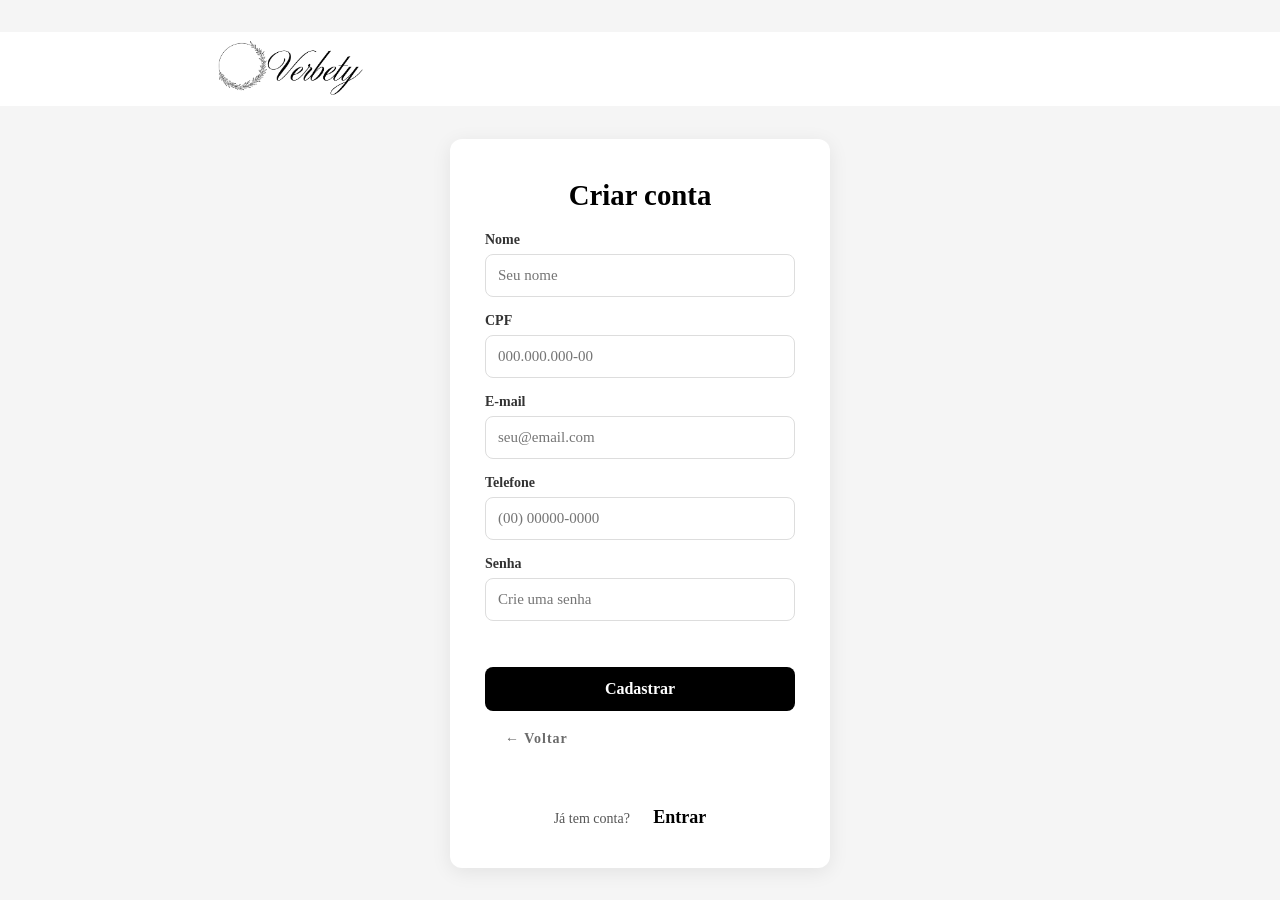
==== Front end/html/Cadastro.html @ 684f31fd "Estrutura inicial do sistema de e-commerce da Verbety - Backend em Spring Boot (Java, Maven, JPA, Sp" ====
<!doctype html>
<html lang="pt-br">
  <head>
    <meta charset="UTF-8" />
    <meta name="viewport" content="width=device-width, initial-scale=1.0" />
    <title>Cadastro | Verbety</title>
    <link rel="stylesheet" href="../css/style.css" />
    <link rel="stylesheet" href="../css/login.css" />
    <link rel="stylesheet" href="../css/nav.css" />
  </head>
  <body>
    <header class="header">
      <div class="logo2">
        <img class="logo" src="../images/LogoFinal.png" alt="Logo Verbety" />
      </div>
    </header>
    <hr />
    <hr />
    <hr />

    <main class="login-container">
      <h2 class="login-title">Criar conta</h2>

      <form id="cadastroForm">
        <label for="nome">Nome</label>
        <input type="text" id="nome" placeholder="Seu nome" required />

        <label for="cpf">CPF</label>
        <input type="text" id="cpf" placeholder="000.000.000-00" required />

        <label for="email">E-mail</label>
        <input type="email" id="email" placeholder="seu@email.com" required />

        <label for="telefone">Telefone</label>
        <input
          type="text"
          id="telefone"
          placeholder="(00) 00000-0000"
          required
        />

        <label for="senha">Senha</label>
        <input
          type="password"
          id="senha"
          placeholder="Crie uma senha"
          required
        />

        <p id="mensagem" class="mensagem"></p>

        <button type="submit" class="btn-login">Cadastrar</button>
      </form>

      <a href="Home.html" class="btn-voltar">&larr; Voltar</a>
      <p class="cadastro-link">Já tem conta? <a href="Login.html">Entrar</a></p>
    </main>

    <script src="../js/cadastro.js"></script>
  </body>
</html>
---- Front end/css/style.css ----
.header {
  flex-direction: row;
  justify-content: center;
  background-color: #ffffff;
  color: #000000;
  width: 100%;
  display: flex;
  padding: 5px 0;
}

hr {
  border: none;
  border-top: 1px solid #ddd;
  height: 0;
}

.logo {
  height: 60px;
  width: 165px;
  opacity: 100;
}

.logo img {
  align-self: flex-start;
}

.logo2 {
  padding-right: 700px;
}

header h2 {
  font-size: 30px;
}

.header2 {
  background-color: #ffffff;
  color: #000000;
  width: 100%;
  display: flex;
  align-items: center;
  justify-content: space-around;
  padding: 10px 10px;
}

nav ul li {
  list-style: none;
  display: inline-block;
}

a {
  text-decoration: none;
  color: #000000;
  font-size: 18px;
  padding: 20px;
  align-items: center;
  font-weight: bolder;
  position: relative;
  color: #000;
  text-decoration: none;
}

a:hover {
  color: #000;
}

a::before {
  content: "";
  position: absolute;
  display: contents;
  width: 100%;
  height: 2px;
  bottom: 10px;
  left: 0;
  background-color: #000;
  transform: scaleX(0);
  transition: transform 0.3s ease;
}

a:hover::before {
  transform: scaleX(1);
}

/*------------------------------------------------Carrossel-----------------------------------------------------*/

* {
  margin: 0;
  padding: 0;
  box-sizing: border-box;
  font-family: Georgia, "Times New Roman", serif;
}

body {
  min-height: 100vh;
  display: flex;
  flex-direction: column;
  align-items: center;
  justify-content: center;
  background-color: #f5f5f5;
  overflow: hidden;
}

.about-title {
  font-size: 7.5rem;
  font-weight: 900;
  text-transform: uppercase;
  letter-spacing: -0.02em;
  position: absolute;
  top: -30px;
  left: 50%;
  transform: translateX(-50%);
  pointer-events: none;
  white-space: nowrap;
  font-family: "Arial Black", "Arial Bold", Arial, sans-serif;
  background: linear-gradient(to bottom, #d3af37 30%, rgba(0, 0, 0, 0) 76%);
  -webkit-background-clip: text;
  background-clip: text;
  color: transparent;
}

.carousel-container {
  width: 100%;
  max-width: 1200px;
  height: 450px;
  position: relative;
  perspective: 1000px;
  margin-top: 80px;
}

.carousel-track {
  width: 100%;
  height: 100%;
  display: flex;
  justify-content: center;
  align-items: center;
  position: relative;
  transform-style: preserve-3d;
  transition: transform 0.8s cubic-bezier(0.25, 0.46, 0.45, 0.94);
}

.card {
  display: flex;
  flex-direction: column;
  position: absolute;
  width: 340px;
  height: 420px;
  background: white;
  border-radius: 0%;
  overflow: hidden;
  box-shadow: 0 20px 40px rgba(0, 0, 0, 0.15);
  transition: all 0.8s cubic-bezier(0.25, 0.46, 0.45, 0.94);
  cursor: pointer;
}

.card img {
  width: 100%;
  height: 72%;
  object-fit: cover;
  position: static;
  overflow: scroll;
  transition: all 0.8s cubic-bezier(0.25, 0.46, 0.45, 0.94);
}

.card-img img {
  width: 100%;
  height: 100%;
  object-fit: cover;
  transition: all 0.8s cubic-bezier(0.25, 0.46, 0.45, 0.94);
}

.card.center {
  z-index: 10;
  transform: scale(1.1) translateZ(0);
}

.card.center img {
  filter: none;
}

.card.left-2 {
  z-index: 1;
  transform: translateX(-400px) scale(0.8) translateZ(-300px);
  opacity: 0.7;
}

.card.left-2 img {
  filter: grayscale(100%);
}

.card.left-1 {
  z-index: 5;
  transform: translateX(-200px) scale(0.9) translateZ(-100px);
  opacity: 0.9;
}

.card.left-1 img {
  filter: grayscale(100%);
}

.card.right-1 {
  z-index: 5;
  transform: translateX(200px) scale(0.9) translateZ(-100px);
  opacity: 0.9;
}

.card.right-1 img {
  filter: grayscale(100%);
}

.card.right-2 {
  z-index: 1;
  transform: translateX(400px) scale(0.8) translateZ(-300px);
  opacity: 0.7;
}

.card.right-2 img {
  filter: grayscale(100%);
}

.card.hidden {
  opacity: 0;
  pointer-events: none;
}

.dots {
  display: flex;
  justify-content: center;
  gap: 10px;
  margin-top: 60px;
}

.dot {
  width: 12px;
  height: 12px;
  border-radius: 50%;
  background: rgba(8, 42, 123, 0.2);
  cursor: pointer;
  transition: all 0.3s ease;
}

.dot.active {
  background: rgb(8, 42, 123);
  transform: scale(1.2);
}

.nav-arrow {
  position: absolute;
  top: 50%;
  transform: translateY(-50%);
  background: rgba(0, 0, 0, 0.6);
  color: white;
  width: 40px;
  height: 40px;
  border-radius: 50%;
  display: flex;
  align-items: center;
  justify-content: center;
  cursor: pointer;
  z-index: 20;
  transition: all 0.3s ease;
  font-size: 1.5rem;
  border: none;
  outline: none;
  padding-bottom: 4px;
}

.nav-arrow.left {
  left: 20px;
  padding-right: 3px;
}

.nav-arrow.right {
  right: 20px;
  padding-left: 3px;
}

@media (max-width: 768px) {
  .about-title {
    font-size: 4.5rem;
  }

  .card {
    width: 200px;
    height: 280px;
  }

  .card.left-2 {
    transform: translateX(-250px) scale(0.8) translateZ(-300px);
  }

  .card.left-1 {
    transform: translateX(-120px) scale(0.9) translateZ(-100px);
  }

  .card.right-1 {
    transform: translateX(120px) scale(0.9) translateZ(-100px);
  }

  .card.right-2 {
    transform: translateX(250px) scale(0.8) translateZ(-300px);
  }

  .member-name {
    font-size: 2rem;
  }

  .member-role {
    font-size: 1.2rem;
  }

  .member-name::before,
  .member-name::after {
    width: 50px;
  }

  .member-name::before {
    left: -70px;
  }

  .member-name::after {
    right: -70px;
  }
}

/*------------------------------------------------Preço-----------------------------------------------------*/

.card-info {
  padding: 12px 14px;
  display: flex;
  flex-direction: column;
  justify-content: center;
  text-align: left;
  background-color: #ebebeb;
  height: 28%;
}

.product-title {
  font-size: 0.85rem;
  font-weight: 500;
  color: #222;
  margin-bottom: 4px;
  white-space: nowrap;
  overflow: hidden;
  text-overflow: ellipsis;
}

.product-price {
  font-size: 0.9rem;
  font-weight: 200;
  color: #000;
  margin-bottom: 2px;
}

.product-installments {
  font-size: 0.72rem;
  color: #666;
  font-weight: 400;
}

/*------------------Botaos de criar e entra na conta------------------*/

.header {
  position: relative;
}

.auth-buttons {
  position: absolute;
  right: 40px;
  top: 50%;
  transform: translateY(-50%);
  display: flex;
  gap: 10px;
}

.btn-auth {
  display: inline-block;
  padding: 8px 22px;
  font-size: 14px;
  font-weight: 600;
  text-decoration: none;
  cursor: pointer;
  transition: all 0.2s ease;
}

.btn-auth.btn-black,
.btn-auth.btn-outline {
	background: #fff;
	color: #000;
	border: 1px solid #000;
}

.btn-auth.btn-black:hover,
.btn-auth.btn-outline:hover {
	background: #000;
	color: #fff;
}
---- Front end/css/login.css ----
* {
  margin: 0;
  padding: 0;
  box-sizing: border-box;
  font-family: Georgia, "Times New Roman", serif;
}

body {
  min-height: 100vh;
  display: flex;
  flex-direction: column;
  align-items: center;
  justify-content: center;
  background-color: #f5f5f5;
}

.header {
  width: 100%;
  display: flex;
  justify-content: center;
  background-color: #ffffff;
  padding: 5px 0;
}

.logo {
  height: 60px;
  width: 165px;
}

.login-container {
  background: #ffffff;
  padding: 40px 35px;
  border-radius: 12px;
  box-shadow: 0 4px 20px rgba(0, 0, 0, 0.08);
  width: 100%;
  max-width: 380px;
  margin-top: 30px;
}

.login-title {
  text-align: center;
  font-size: 1.8rem;
  font-weight: 800;
  margin-bottom: 20px;
  color: #000;
}

.login-toggle {
  display: flex;
  background: #f0f0f0;
  border-radius: 8px;
  padding: 4px;
  margin-bottom: 25px;
}

.toggle-btn {
  flex: 1;
  padding: 10px 0;
  border: none;
  background: transparent;
  border-radius: 6px;
  font-size: 15px;
  font-weight: 600;
  cursor: pointer;
  color: #777;
  transition: all 0.2s;
}

.toggle-btn.active {
  background: #000;
  color: #fff;
}

form label {
  display: block;
  font-size: 14px;
  font-weight: 600;
  margin-bottom: 6px;
  color: #333;
}

form input {
  width: 100%;
  padding: 12px;
  margin-bottom: 16px;
  border: 1px solid #ddd;
  border-radius: 8px;
  font-size: 15px;
  transition: border-color 0.2s;
}

form input:focus {
  outline: none;
  border-color: #000;
}

.mensagem {
  text-align: center;
  font-size: 14px;
  margin-bottom: 12px;
  min-height: 18px;
}

.mensagem.erro {
  color: #d93025;
}

.mensagem.sucesso {
  color: #188038;
}

.btn-login {
  width: 100%;
  padding: 13px;
  border: none;
  border-radius: 8px;
  background: #000;
  color: #fff;
  font-size: 16px;
  font-weight: 700;
  cursor: pointer;
  transition: opacity 0.2s;
}

.btn-login:hover {
  opacity: 0.85;
}

.cadastro-link {
  text-align: center;
  margin-top: 20px;
  font-size: 14px;
  color: #555;
}

.cadastro-link a {
  color: #000;
  font-weight: 700;
}
---- Front end/css/nav.css ----
/*------------------Menu principal------------------*/

.menu-principal {
	display: flex;
	gap: 30px;
	align-items: center;
	margin: 0 25px;
}

.menu-principal a {
	color: #3d3d3d;
	text-decoration: none;
	font-family: Georgia, "Times New Roman", serif;
	font-size: 16px;
	letter-spacing: 1px;
	padding-bottom: 3px;
	border-bottom: 2px solid transparent;
	transition: border-color 0.2s;
}

.menu-principal a:hover {
	border-bottom-color: #3d3d3d;
}

.menu-principal a.ativo {
	border-bottom-color: #8a7968;
}

/*------------------Botao voltar------------------*/

.btn-voltar {
	display: inline-block;
	color: #6b6b6b;
	text-decoration: none;
	font-family: Georgia, "Times New Roman", serif;
	font-size: 14px;
	letter-spacing: 1px;
	margin-bottom: 20px;
	transition: color 0.2s;
}

.btn-voltar:hover {
	color: #000;
}
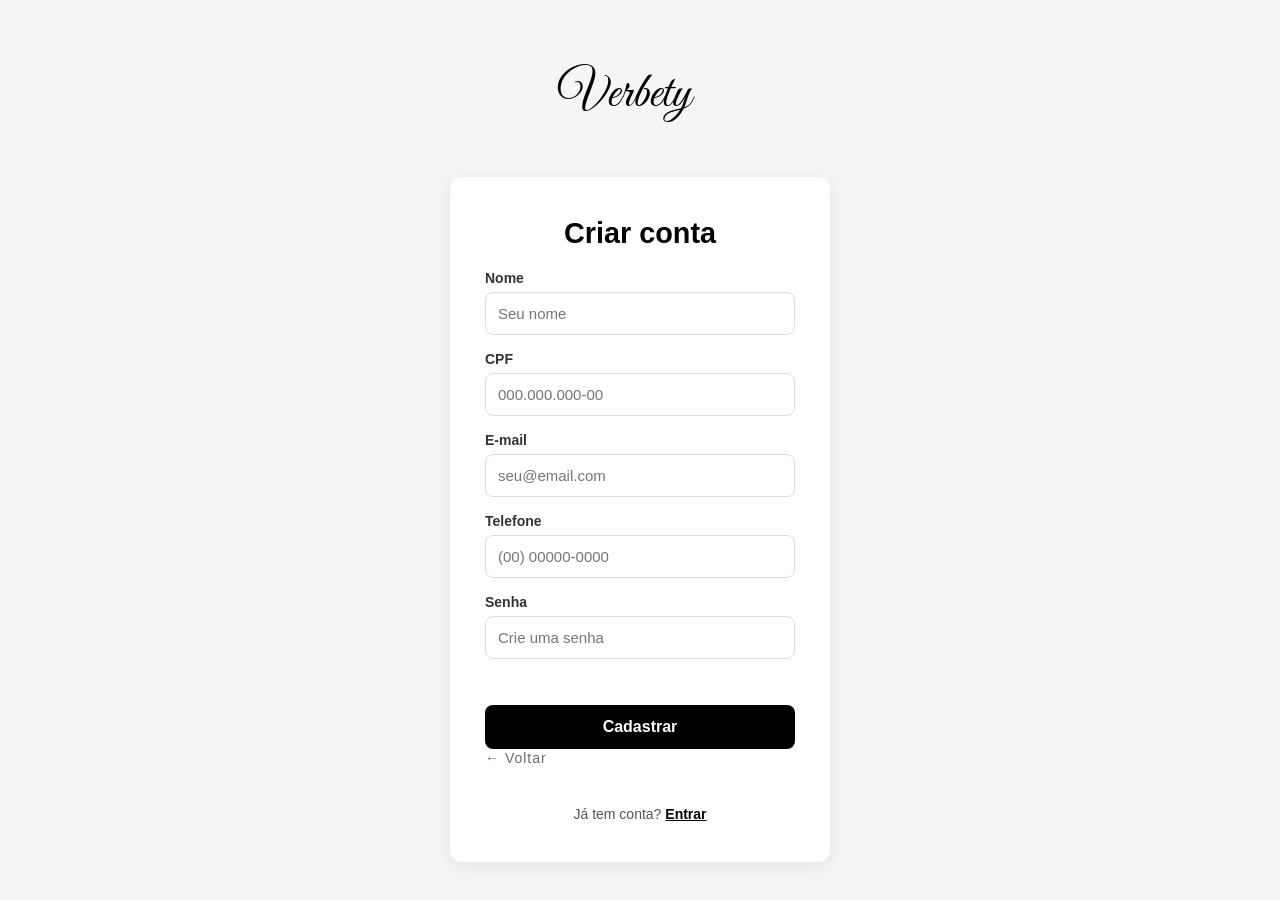
==== commit 632d9cad: "redesenha front-end, reorganiza backend em Sts e corrige encoding utf8 front-end: - logo em texto (G" ====
--- a/Front end/html/Cadastro.html
+++ b/Front end/html/Cadastro.html
@@ -7,16 +7,14 @@
     <link rel="stylesheet" href="../css/style.css" />
     <link rel="stylesheet" href="../css/login.css" />
     <link rel="stylesheet" href="../css/nav.css" />
+    <link rel="preconnect" href="https://fonts.googleapis.com" />
+    <link rel="preconnect" href="https://fonts.gstatic.com" crossorigin />
+    <link href="https://fonts.googleapis.com/css2?family=Great+Vibes&display=swap" rel="stylesheet" />
   </head>
   <body>
     <header class="header">
-      <div class="logo2">
-        <img class="logo" src="../images/LogoFinal.png" alt="Logo Verbety" />
-      </div>
+      <a href="Home.html" class="logo">Verbety</a>
     </header>
-    <hr />
-    <hr />
-    <hr />
 
     <main class="login-container">
       <h2 class="login-title">Criar conta</h2>
--- a/Front end/css/style.css
+++ b/Front end/css/style.css
@@ -1,12 +1,4 @@
-.header {
-  flex-direction: row;
-  justify-content: center;
-  background-color: #ffffff;
-  color: #000000;
-  width: 100%;
-  display: flex;
-  padding: 5px 0;
-}
+
 
 hr {
   border: none;
@@ -15,346 +7,208 @@
 }
 
 .logo {
-  height: 60px;
-  width: 165px;
-  opacity: 100;
-}
-
-.logo img {
-  align-self: flex-start;
-}
-
-.logo2 {
-  padding-right: 700px;
-}
+  font-family: "Great Vibes", cursive;
+  text-decoration: none;
+  font-size: 50px;
+  color: #000;
+}
+ 
+
 
 header h2 {
   font-size: 30px;
 }
 
-.header2 {
-  background-color: #ffffff;
-  color: #000000;
-  width: 100%;
-  display: flex;
+
+.header {
+  position: relative;
+  display: grid;
+  grid-template-columns: 1fr auto 1fr;
   align-items: center;
-  justify-content: space-around;
-  padding: 10px 10px;
-}
+  min-height: 60px;
+  padding: 8px 24px;
+  background: #fff;
+  box-sizing: border-box;
+  width: 100%;
+}
+
 
 nav ul li {
   list-style: none;
   display: inline-block;
 }
 
-a {
+.lv {
   text-decoration: none;
-  color: #000000;
-  font-size: 18px;
-  padding: 20px;
-  align-items: center;
-  font-weight: bolder;
-  position: relative;
-  color: #000;
+  color: #000;
+  font-size: 21px;
+  font-weight: 600;
+  letter-spacing: 0.5px;
+  padding: 0 18px;
+  transition: color 0.3s;
+}
+
+.lv:hover {
+  color: #ffc936;
+}
+
+.icones{
+  display: flex;
+  justify-content: flex-end;
+  gap: 24px;
+}
+
+
+.icones{
+  display: flex;
+  justify-content: flex-end;
+  gap: 28px;
+}
+
+.icones a {
+  color: #000;
+  font-size: 26px;
   text-decoration: none;
-}
-
-a:hover {
-  color: #000;
-}
-
-a::before {
-  content: "";
-  position: absolute;
-  display: contents;
-  width: 100%;
-  height: 2px;
-  bottom: 10px;
-  left: 0;
-  background-color: #000;
-  transform: scaleX(0);
-  transition: transform 0.3s ease;
-}
-
-a:hover::before {
-  transform: scaleX(1);
-}
-
-/*------------------------------------------------Carrossel-----------------------------------------------------*/
-
-* {
-  margin: 0;
-  padding: 0;
-  box-sizing: border-box;
-  font-family: Georgia, "Times New Roman", serif;
-}
-
-body {
-  min-height: 100vh;
-  display: flex;
-  flex-direction: column;
-  align-items: center;
-  justify-content: center;
-  background-color: #f5f5f5;
+  transition: 0.3s;
+}
+
+/*------------------------------------------------Promocao-------------------------------------------------------*/
+
+.imagem-promocao{
+  display: flex;
   overflow: hidden;
-}
-
-.about-title {
-  font-size: 7.5rem;
-  font-weight: 900;
-  text-transform: uppercase;
-  letter-spacing: -0.02em;
-  position: absolute;
-  top: -30px;
-  left: 50%;
-  transform: translateX(-50%);
-  pointer-events: none;
-  white-space: nowrap;
-  font-family: "Arial Black", "Arial Bold", Arial, sans-serif;
-  background: linear-gradient(to bottom, #d3af37 30%, rgba(0, 0, 0, 0) 76%);
-  -webkit-background-clip: text;
-  background-clip: text;
-  color: transparent;
-}
-
-.carousel-container {
-  width: 100%;
-  max-width: 1200px;
-  height: 450px;
-  position: relative;
-  perspective: 1000px;
-  margin-top: 80px;
-}
-
-.carousel-track {
-  width: 100%;
-  height: 100%;
-  display: flex;
-  justify-content: center;
-  align-items: center;
-  position: relative;
-  transform-style: preserve-3d;
-  transition: transform 0.8s cubic-bezier(0.25, 0.46, 0.45, 0.94);
-}
-
-.card {
-  display: flex;
-  flex-direction: column;
-  position: absolute;
-  width: 340px;
-  height: 420px;
-  background: white;
-  border-radius: 0%;
-  overflow: hidden;
-  box-shadow: 0 20px 40px rgba(0, 0, 0, 0.15);
-  transition: all 0.8s cubic-bezier(0.25, 0.46, 0.45, 0.94);
-  cursor: pointer;
-}
-
-.card img {
-  width: 100%;
-  height: 72%;
+  position: relative;
+  margin-top: 20px;
+  border-radius: 2px;
+
+}
+
+.imagem-promocao img{
+  width: 100%;
+  height: auto;
+  margin:auto;
   object-fit: cover;
-  position: static;
-  overflow: scroll;
-  transition: all 0.8s cubic-bezier(0.25, 0.46, 0.45, 0.94);
-}
-
-.card-img img {
-  width: 100%;
-  height: 100%;
-  object-fit: cover;
-  transition: all 0.8s cubic-bezier(0.25, 0.46, 0.45, 0.94);
-}
-
-.card.center {
-  z-index: 10;
-  transform: scale(1.1) translateZ(0);
-}
-
-.card.center img {
-  filter: none;
-}
-
-.card.left-2 {
-  z-index: 1;
-  transform: translateX(-400px) scale(0.8) translateZ(-300px);
-  opacity: 0.7;
-}
-
-.card.left-2 img {
-  filter: grayscale(100%);
-}
-
-.card.left-1 {
-  z-index: 5;
-  transform: translateX(-200px) scale(0.9) translateZ(-100px);
-  opacity: 0.9;
-}
-
-.card.left-1 img {
-  filter: grayscale(100%);
-}
-
-.card.right-1 {
-  z-index: 5;
-  transform: translateX(200px) scale(0.9) translateZ(-100px);
-  opacity: 0.9;
-}
-
-.card.right-1 img {
-  filter: grayscale(100%);
-}
-
-.card.right-2 {
-  z-index: 1;
-  transform: translateX(400px) scale(0.8) translateZ(-300px);
-  opacity: 0.7;
-}
-
-.card.right-2 img {
-  filter: grayscale(100%);
-}
-
-.card.hidden {
-  opacity: 0;
-  pointer-events: none;
-}
-
-.dots {
-  display: flex;
+}
+
+
+.texto-promocao{
+  font-size: 24px;
+  font-weight: 800;
+  letter-spacing: 1px;
+  margin-bottom: 20px;
+  color: #111;
+  margin:  auto;
+  text-align: center;
+  font-family: Arial, Helvetica, sans-serif;
+}
+
+.card-container3{
+  display: flex;
+  flex-wrap: wrap;
   justify-content: center;
   gap: 10px;
-  margin-top: 60px;
-}
-
-.dot {
-  width: 12px;
-  height: 12px;
-  border-radius: 50%;
-  background: rgba(8, 42, 123, 0.2);
+  margin-top: 20px;
+  width: 100%;
+}
+
+.card3{
+  width: 200px;
+  background-color: #fff;
+  border: 1px solid #e5e5e5;
+  border-radius: 4px;
+  overflow: hidden;
+  margin: 2px;
   cursor: pointer;
-  transition: all 0.3s ease;
-}
-
-.dot.active {
-  background: rgb(8, 42, 123);
-  transform: scale(1.2);
-}
-
-.nav-arrow {
+  transition: box-shadow 0.2s ease, transform 0.2s ease;
+}
+
+.card3:hover{
+  box-shadow: 0 8px 20px rgba(0, 0, 0, 0.18);
+  transform: translateY(-4px);
+}
+
+.card3 img{
+  width: 100%;
+  height: 250px;
+  object-fit: cover;
+  display: block;
+}
+
+.card3-info{
+  padding: 10px 12px 12px;
+}
+
+.card3-nome{
+  font-size: 14px;
+  font-weight: 600;
+  margin: 0 0 4px;
+  color: #000;
+  line-height: 1.3;
+}
+
+.card3-preco{
+  font-size: 16px;
+  font-weight: 700;
+  margin: 0;
+  color: #000;
+}
+
+.card3-parcelas{
+  font-size: 12px;
+  font-weight: 400;
+  color: #777;
+  margin: 2px 0 0;
+}
+
+
+
+
+
+/*------------------------------------------------Carrossel-----------------------------------------------------*/
+.slider{
+
+  position: relative;
+  width: 100%;
+  padding-top: 2%;
+  height: 50%;
+  margin:auto;
+
+
+}
+
+
+.slides {
+  width: 100%;
+  overflow: hidden;
+}
+
+.track{
+  display: flex;
+  transition: transform 0.6s ease-in-out;
+}
+
+.slide {
+  flex: 0 0 100%;          
+  width: 100%;
+  object-fit: cover;
+}
+
+.slider button {
   position: absolute;
   top: 50%;
   transform: translateY(-50%);
-  background: rgba(0, 0, 0, 0.6);
-  color: white;
-  width: 40px;
-  height: 40px;
-  border-radius: 50%;
-  display: flex;
-  align-items: center;
-  justify-content: center;
+  font-size: 2rem;
+  padding: 10px 15px;
+  background: transparent;
+  color: #000;
+  border: none;
   cursor: pointer;
-  z-index: 20;
-  transition: all 0.3s ease;
-  font-size: 1.5rem;
-  border: none;
-  outline: none;
-  padding-bottom: 4px;
-}
-
-.nav-arrow.left {
-  left: 20px;
-  padding-right: 3px;
-}
-
-.nav-arrow.right {
-  right: 20px;
-  padding-left: 3px;
-}
-
-@media (max-width: 768px) {
-  .about-title {
-    font-size: 4.5rem;
-  }
-
-  .card {
-    width: 200px;
-    height: 280px;
-  }
-
-  .card.left-2 {
-    transform: translateX(-250px) scale(0.8) translateZ(-300px);
-  }
-
-  .card.left-1 {
-    transform: translateX(-120px) scale(0.9) translateZ(-100px);
-  }
-
-  .card.right-1 {
-    transform: translateX(120px) scale(0.9) translateZ(-100px);
-  }
-
-  .card.right-2 {
-    transform: translateX(250px) scale(0.8) translateZ(-300px);
-  }
-
-  .member-name {
-    font-size: 2rem;
-  }
-
-  .member-role {
-    font-size: 1.2rem;
-  }
-
-  .member-name::before,
-  .member-name::after {
-    width: 50px;
-  }
-
-  .member-name::before {
-    left: -70px;
-  }
-
-  .member-name::after {
-    right: -70px;
-  }
-}
-
-/*------------------------------------------------Preço-----------------------------------------------------*/
-
-.card-info {
-  padding: 12px 14px;
-  display: flex;
-  flex-direction: column;
-  justify-content: center;
-  text-align: left;
-  background-color: #ebebeb;
-  height: 28%;
-}
-
-.product-title {
-  font-size: 0.85rem;
-  font-weight: 500;
-  color: #222;
-  margin-bottom: 4px;
-  white-space: nowrap;
-  overflow: hidden;
-  text-overflow: ellipsis;
-}
-
-.product-price {
-  font-size: 0.9rem;
-  font-weight: 200;
-  color: #000;
-  margin-bottom: 2px;
-}
-
-.product-installments {
-  font-size: 0.72rem;
-  color: #666;
-  font-weight: 400;
-}
+  z-index: 10;
+}
+
+.prev { left: 0; }
+.next { right: 0; }
+
 
 /*------------------Botaos de criar e entra na conta------------------*/
 
@@ -364,7 +218,7 @@
 
 .auth-buttons {
   position: absolute;
-  right: 40px;
+  right: 85px;
   top: 50%;
   transform: translateY(-50%);
   display: flex;
@@ -392,4 +246,231 @@
 .btn-auth.btn-outline:hover {
 	background: #000;
 	color: #fff;
-}+}
+
+body{
+  overflow: auto;
+}
+
+
+.cart-icon {
+  border-left: 3px solid #f5f5f5;
+  padding: 3px;
+  bottom: 12px;
+  display: block;
+  box-sizing: border-box;
+}
+
+/*--------------------------container---------------------------------------*/
+
+
+.card-container{
+  display: flex;
+  flex-wrap: wrap;
+  justify-content: center; 
+  gap: 10px; 
+  margin-top: 20px;
+  
+
+}
+
+.card{
+  width: 420px;
+  background-color: #f5f5f5;
+  height: 500px;
+  border-radius: 2px;
+  overflow: hidden;
+  box-shadow: 0px 2px 4px rgba(0, 0, 0, 0.315);
+  margin: 2px;
+  position: relative;
+  transition: transform 0.3s ease;
+  
+}
+.card:hover{
+  transform: translateY(-10px);
+}
+
+
+.card img{
+  width: 100%;
+  height: 100%;
+  object-fit: cover;
+  
+}
+
+.card-content{
+  position: absolute;
+  bottom: 40px;
+}
+
+
+
+.card-content h3{
+  padding-left: 150px;
+  font-weight: bolder;
+  font-size: 25px;
+  margin: 0 0  10px;
+  color: #ffffff;
+  letter-spacing: 0.5px;
+ 
+}
+
+.p1{
+  padding-left: 100px;
+  font-size: 15px;
+  margin: 0 0 20px;
+  font-weight:bolder;
+  color: #ffffff;
+  text-align: center;
+}
+
+.p2{
+  padding-left: 125px;
+  font-size: 15px;
+  margin: 0 0 20px;
+  font-weight:bolder;
+  color: #ffffff;
+  text-align: center;
+}
+
+.p3{
+  padding-left: 60px;
+  font-size: 15px;
+  max-width: 300px;
+  margin: 0 0 7px;
+  font-weight:bolder;
+  color: #ffffff;
+  text-align: center;
+}
+
+.linha1{
+  width:100px;
+  height: 3px;
+  background-color: #ffffff;
+  margin: 0px auto  10px 163px ;
+  
+}
+.linha2{
+  width:100px;
+  height: 3px;
+  background-color: #ffffff;
+  margin: 0px auto  10px 170px ;
+  
+}
+.linha3{
+  width:100px;
+  height: 3px;
+  background-color: #ffffff;
+  margin: 0px auto  10px 162px ;
+  
+}
+
+.imgem-animada{
+  transition: transform 0.3s ease;
+}
+
+.imgem-animada:hover{
+  transform: translateY(-20px);
+}
+
+
+/* --------------------------------------------------Texto------------------------------------------- */
+
+.card-container2 {
+  display: flex;
+  flex-wrap: nowrap;          
+  justify-content: center;
+  align-items: center;        
+  gap: 40px;
+  margin-top: 20px;
+  width: 100%;
+  box-sizing: border-box;
+  padding: 0 24px;
+}
+
+
+.card2 {
+  flex: 0 1 325px;            
+  width: 100%;
+  max-width: 325px;
+  height: auto;
+  aspect-ratio: 325 / 500;    
+  margin: 0;
+  background-color: #f5f5f5;
+  border-radius: 2px;
+  overflow: hidden;
+  box-shadow: 0px 2px 4px rgba(0, 0, 0, 0.315);
+  position: relative;
+}
+
+
+.card2 img{
+  width: 100%;
+  height: 100%;
+  object-fit: cover;
+  
+}
+
+.card-content2{
+  position: absolute;
+  bottom: 40px;
+}
+
+
+
+.card-content2 h3{
+  padding-left: 100px;
+  font-weight: bolder;
+  font-size: 25px;
+  margin: 0 0  20px;
+  color: #D3AF37;
+}
+
+.card-content2 p{
+  padding-left: 110px;
+  font-size: 20px;
+  margin: 0 0 20px;
+  font-weight:bolder;
+  color: #ffffff;
+}
+
+
+.secao {
+  flex: 1 1 0;                /* ocupa o espaço que sobrar */
+  min-width: 0;
+  max-width: 500px;
+  margin: 0;
+  text-align: center;
+  padding: 40px 20px;
+  font-family: Arial, sans-serif;
+}
+
+
+.titulo {
+  font-size: 24px;
+  font-weight: 800;
+  letter-spacing: 0.5px;
+  margin-bottom: 20px;
+  color: #111;
+}
+
+.divisoria {
+  width: 40px;
+  height: 3px;
+  background-color: #111;
+  margin: 0 auto 30px auto;
+}
+
+.texto {
+  font-size: 15px;
+  line-height: 1.7;
+  color: #333;
+  margin-bottom: 25px;
+}
+
+
+
+
+
+
+
--- a/Front end/css/login.css
+++ b/Front end/css/login.css
@@ -2,7 +2,7 @@
   margin: 0;
   padding: 0;
   box-sizing: border-box;
-  font-family: Georgia, "Times New Roman", serif;
+  font-family: Arial, Helvetica, sans-serif;
 }
 
 body {
@@ -18,8 +18,10 @@
   width: 100%;
   display: flex;
   justify-content: center;
-  background-color: #ffffff;
-  padding: 5px 0;
+  align-items: center;
+  background: transparent;
+  padding: 24px 0;
+  min-height: 0;
 }
 
 .logo {
--- a/Front end/css/nav.css
+++ b/Front end/css/nav.css
@@ -1,3 +1,120 @@
+/*------------------Submenu de categorias (abre no hover)------------------*/
+
+.nav-cat {
+	position: relative;
+}
+
+.nav-cat > .lv {
+	display: inline-flex;
+	align-items: center;
+	gap: 7px;
+}
+
+.nav-cat > .lv::after {
+	content: "";
+	display: inline-block;
+	border-left: 5px solid transparent;
+	border-right: 5px solid transparent;
+	border-top: 6px solid currentColor;
+	transition: transform 0.25s ease;
+}
+
+.nav-cat:hover > .lv::after {
+	transform: rotate(180deg);
+}
+
+.nav-cat::before {
+	content: "";
+	position: absolute;
+	left: 12px;
+	right: 12px;
+	bottom: 1px;
+	height: 2px;
+	background: #000;
+	transform: scaleX(0);
+	transform-origin: left center;
+	transition: transform 0.25s ease;
+}
+
+.nav-cat:hover::before {
+	transform: scaleX(1);
+}
+
+.submenu {
+	position: absolute;
+	top: calc(100% - 8px);
+	left: 0;
+	min-width: 235px;
+	margin: 0;
+	padding: 14px 0 8px;
+	background: #fff;
+	border: 1px solid #e2e2e2;
+	border-radius: 0 0 8px 8px;
+	box-shadow: 0 14px 30px rgba(0, 0, 0, 0.14);
+	opacity: 0;
+	visibility: hidden;
+	transform: translateY(-12px);
+	transition: opacity 0.22s ease, transform 0.22s ease, visibility 0.22s;
+	z-index: 40;
+}
+
+.nav-cat:hover .submenu,
+.nav-cat:focus-within .submenu {
+	opacity: 1;
+	visibility: visible;
+	transform: translateY(0);
+}
+
+.submenu li {
+	display: block;
+	position: static;
+	margin: 0;
+	padding: 0;
+	opacity: 0;
+	transform: translateX(-10px);
+	transition: opacity 0.2s ease, transform 0.2s ease;
+}
+
+.nav-cat:hover .submenu li,
+.nav-cat:focus-within .submenu li {
+	opacity: 1;
+	transform: translateX(0);
+}
+
+.nav-cat:hover .submenu li:nth-child(1) { transition-delay: 0.05s; }
+.nav-cat:hover .submenu li:nth-child(2) { transition-delay: 0.09s; }
+.nav-cat:hover .submenu li:nth-child(3) { transition-delay: 0.13s; }
+.nav-cat:hover .submenu li:nth-child(4) { transition-delay: 0.17s; }
+.nav-cat:hover .submenu li:nth-child(5) { transition-delay: 0.21s; }
+
+.submenu a {
+	display: block;
+	padding: 11px 18px;
+	font-size: 16px;
+	font-weight: 400;
+	color: #333;
+	text-decoration: none;
+	white-space: nowrap;
+	border-left: 3px solid transparent;
+	transition: background 0.18s ease, padding-left 0.18s ease, color 0.18s ease;
+}
+
+.submenu a:hover {
+	background: #000;
+	color: #fff;
+	padding-left: 28px;
+}
+
+.submenu a.ativo {
+	font-weight: 700;
+	color: #000;
+	border-left-color: #000;
+}
+
+.submenu a.ativo:hover {
+	color: #fff;
+}
+
 /*------------------Menu principal------------------*/
 
 .menu-principal {
@@ -10,7 +127,6 @@
 .menu-principal a {
 	color: #3d3d3d;
 	text-decoration: none;
-	font-family: Georgia, "Times New Roman", serif;
 	font-size: 16px;
 	letter-spacing: 1px;
 	padding-bottom: 3px;
@@ -32,7 +148,6 @@
 	display: inline-block;
 	color: #6b6b6b;
 	text-decoration: none;
-	font-family: Georgia, "Times New Roman", serif;
 	font-size: 14px;
 	letter-spacing: 1px;
 	margin-bottom: 20px;
@@ -41,4 +156,26 @@
 
 .btn-voltar:hover {
 	color: #000;
+}
+
+/*------------------icone do carrinho---------------------*/
+
+.carrinho-link {
+	position: relative;
+	display: inline-flex;
+	align-items: center;
+	margin-left: 20p;
+}
+
+.carrinho-badge {
+	position: absolute;
+	top: -8px;
+	right: -12px;
+	background-color: #000;
+	color: #fff;
+	font-size: 11px;
+	padding: 2px 6px;
+	border-radius: 50%;
+	min-width: 17px;
+	text-align: center;
 }
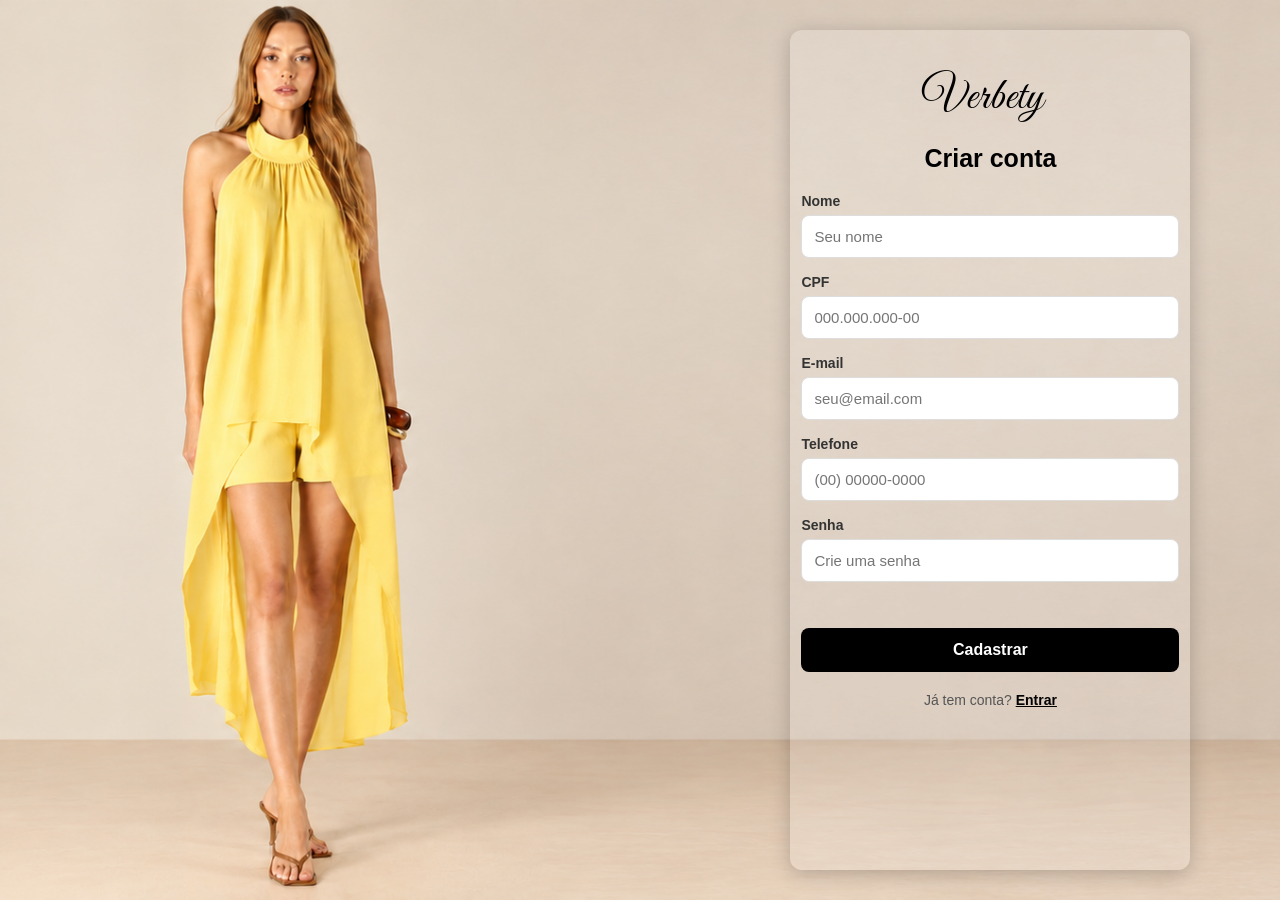
==== commit c7cbab48: "adiciona tela de destaques e corrige compra do admin - Cria a tela Destaques: podio dos mais vendido" ====
--- a/Front end/html/Cadastro.html
+++ b/Front end/html/Cadastro.html
@@ -12,11 +12,12 @@
     <link href="https://fonts.googleapis.com/css2?family=Great+Vibes&display=swap" rel="stylesheet" />
   </head>
   <body>
-    <header class="header">
-      <a href="Home.html" class="logo">Verbety</a>
-    </header>
+
 
     <main class="login-container">
+      <a class="logo">Verbety</a>
+      <br>
+      <br>
       <h2 class="login-title">Criar conta</h2>
 
       <form id="cadastroForm">
@@ -50,7 +51,7 @@
         <button type="submit" class="btn-login">Cadastrar</button>
       </form>
 
-      <a href="Home.html" class="btn-voltar">&larr; Voltar</a>
+     
       <p class="cadastro-link">Já tem conta? <a href="Login.html">Entrar</a></p>
     </main>
 
--- a/Front end/css/style.css
+++ b/Front end/css/style.css
@@ -1,4 +1,3 @@
-
 
 hr {
   border: none;
@@ -9,14 +8,14 @@
 .logo {
   font-family: "Great Vibes", cursive;
   text-decoration: none;
-  font-size: 50px;
+  font-size: 30px;
   color: #000;
 }
  
 
 
 header h2 {
-  font-size: 30px;
+  font-size: 10px;
 }
 
 
@@ -25,7 +24,8 @@
   display: grid;
   grid-template-columns: 1fr auto 1fr;
   align-items: center;
-  min-height: 60px;
+  /* min-height: 40px; */
+  height: 20%;
   padding: 8px 24px;
   background: #fff;
   box-sizing: border-box;
@@ -41,7 +41,7 @@
 .lv {
   text-decoration: none;
   color: #000;
-  font-size: 21px;
+  font-size: 16px;
   font-weight: 600;
   letter-spacing: 0.5px;
   padding: 0 18px;
@@ -52,10 +52,29 @@
   color: #ffc936;
 }
 
+.bi{
+  font-size: 16px;
+  transition: color 0.3s;
+}
+
+.bi:hover{
+  color: #ffc936;
+}
+
+.bi-heart{
+  transition: color 0.3s;
+}
+
+.bi-heart:hover{
+  color: rgb(248, 67, 67);
+}
+
+
 .icones{
   display: flex;
   justify-content: flex-end;
   gap: 24px;
+
 }
 
 
@@ -79,6 +98,7 @@
   overflow: hidden;
   position: relative;
   margin-top: 20px;
+  margin-bottom: 5px;
   border-radius: 2px;
 
 }
@@ -92,75 +112,100 @@
 
 
 .texto-promocao{
-  font-size: 24px;
+  font-size: 26px;
   font-weight: 800;
   letter-spacing: 1px;
-  margin-bottom: 20px;
+  margin-bottom: 100px;
   color: #111;
   margin:  auto;
   text-align: center;
   font-family: Arial, Helvetica, sans-serif;
 }
 
-.card-container3{
-  display: flex;
-  flex-wrap: wrap;
-  justify-content: center;
+
+
+
+
+
+.lista-produtos {
+  display: grid;
+  grid-template-columns: repeat(4, 1fr);
   gap: 10px;
-  margin-top: 20px;
-  width: 100%;
-}
-
-.card3{
-  width: 200px;
-  background-color: #fff;
-  border: 1px solid #e5e5e5;
-  border-radius: 4px;
+  margin-left: 50px;
+  margin-right: 50px;
+}
+
+
+.produto {
+  min-width: 0;
+}
+
+
+.imagem-produto {
+  position: relative;
+  width: 100%;
+  aspect-ratio: 3 / 4;
   overflow: hidden;
-  margin: 2px;
-  cursor: pointer;
-  transition: box-shadow 0.2s ease, transform 0.2s ease;
-}
-
-.card3:hover{
-  box-shadow: 0 8px 20px rgba(0, 0, 0, 0.18);
-  transform: translateY(-4px);
-}
-
-.card3 img{
-  width: 100%;
-  height: 250px;
+  
+}
+
+.imagem-produto img {
+  position: absolute;
+  width: 100%;
+  height: 100%;
   object-fit: cover;
   display: block;
-}
-
-.card3-info{
-  padding: 10px 12px 12px;
-}
-
-.card3-nome{
-  font-size: 14px;
-  font-weight: 600;
-  margin: 0 0 4px;
-  color: #000;
-  line-height: 1.3;
-}
-
-.card3-preco{
+  transition: transform 1s ease;
+}
+
+.imagem-1{
+  transform: translateX(0);
+}
+
+.imagem-2{
+  transform: translateX(100%);
+}
+
+.imagem-produto:hover .imagem-1{
+  transform: translateX(-100%);
+}
+
+.imagem-produto:hover .imagem-2{
+  transform: translateX(0);
+}
+
+
+.imagem-produto i {
+  position: absolute;
+  font-size: 23px;
+  color: #111;
+  cursor: pointer;
+}
+
+
+.bi-heart {
+  top: 15px;
+  right: 15px;
+}
+
+
+.bi-bag {
+  bottom: 15px;
+  right: 15px;
+}
+
+
+.nome {
+  margin-top: 7px;
   font-size: 16px;
-  font-weight: 700;
-  margin: 0;
-  color: #000;
-}
-
-.card3-parcelas{
-  font-size: 12px;
-  font-weight: 400;
-  color: #777;
-  margin: 2px 0 0;
-}
-
-
+}
+
+
+.produto strong {
+  display: block;
+  margin-top: 12px;
+  font-size: 16px;
+}
 
 
 
@@ -169,7 +214,7 @@
 
   position: relative;
   width: 100%;
-  padding-top: 2%;
+  margin-top: 30px ;
   height: 50%;
   margin:auto;
 
@@ -325,7 +370,7 @@
 }
 
 .p2{
-  padding-left: 125px;
+  padding-left: 130px;
   font-size: 15px;
   margin: 0 0 20px;
   font-weight:bolder;
@@ -334,7 +379,7 @@
 }
 
 .p3{
-  padding-left: 60px;
+  padding-left: 110px;
   font-size: 15px;
   max-width: 300px;
   margin: 0 0 7px;
@@ -347,21 +392,21 @@
   width:100px;
   height: 3px;
   background-color: #ffffff;
-  margin: 0px auto  10px 163px ;
+  margin: 0px auto  10px 156px ;
   
 }
 .linha2{
   width:100px;
   height: 3px;
   background-color: #ffffff;
-  margin: 0px auto  10px 170px ;
+  margin: 0px auto  10px 166px ;
   
 }
 .linha3{
   width:100px;
   height: 3px;
   background-color: #ffffff;
-  margin: 0px auto  10px 162px ;
+  margin: 0px auto  10px 156px ;
   
 }
 
@@ -383,6 +428,7 @@
   align-items: center;        
   gap: 40px;
   margin-top: 20px;
+  margin-bottom: 40px;
   width: 100%;
   box-sizing: border-box;
   padding: 0 24px;
@@ -436,7 +482,7 @@
 
 
 .secao {
-  flex: 1 1 0;                /* ocupa o espaço que sobrar */
+  flex: 1 1 0;                
   min-width: 0;
   max-width: 500px;
   margin: 0;
@@ -466,11 +512,281 @@
   line-height: 1.7;
   color: #333;
   margin-bottom: 25px;
-}
-
-
-
-
-
-
-
+
+}
+
+/*---------------------------------------------------------Trocas-----------------------------------------------------------------*/
+
+.troca{
+  display: flex;
+  overflow: hidden;
+  position: relative;
+  margin-top: 20px;
+  border-radius: 2px;
+
+}
+
+.troca img{
+  width: 75%;
+  height: auto;
+  margin:auto;
+  object-fit: cover;
+}
+
+.card-troca {
+  
+  box-shadow: 0 4px 8px 0 rgba(0,0,0,0.2);
+  transition: 0.3s;
+  width: 100%;
+  margin-bottom: 10px;
+  border-radius: 10px;
+   
+}
+
+.card-troca:hover {
+  box-shadow: 0 8px 16px 0 rgba(0,0,0,0.2);
+  transform: translateY(-5px);
+}
+
+.container-troca {
+  top: 10px;
+  padding: 0px 10px;
+}
+
+/*------------------------------------------------------------footer----------------------------------------------------------*/
+
+:root {
+  --bg: #ffffff;
+  --bg-soft: #ffffff;
+  --text: #000000;
+  --muted: #9aa7c2;
+  --accent: #000000;
+  --radius: 8px;
+}
+
+* { box-sizing: border-box; margin: 0; padding: 0; }
+
+body {
+  font-family: 'Trebuchet MS', 'Lucida Sans Unicode', 'Lucida Grande', 'Lucida Sans', Arial, sans-serif;
+  min-height: 100vh;
+  display: flex;
+  flex-direction: column;
+}
+
+main { flex: 1; }
+
+.footer {
+  background: var(--bg);
+  color: var(--text);
+  padding-top: 64px;
+}
+
+.footer__inner {
+  max-width: 1160px;
+  margin: 0 auto;
+  padding: 0 24px 56px;
+  display: grid;
+  grid-template-columns: 1.6fr 1fr 1fr 1.2fr;
+  gap: 48px;
+}
+
+/* Marca */
+.footer__logo {
+  font-size: 50px;
+  font-weight: 700;
+  padding-left: 25%;
+  color: #000;
+  text-decoration: none;
+  font-family: "Great Vibes", cursive;
+}
+
+.footer__brand p {
+  margin: 1px 0 22px;
+  font-size: 20.1px;
+  line-height: 1.6;
+  max-width: 320px;
+  color: #000;
+  /* font-family: "Great Vibes", cursive; */
+  font-family: 'Trebuchet MS', 'Lucida Sans Unicode', 'Lucida Grande', 'Lucida Sans', Arial, sans-serif;
+}
+
+.footer__news {
+  display: flex;
+  max-width: 340px;
+  background: var(--bg-soft);
+  border-radius: var(--radius);
+  padding: 4px;
+}
+
+
+.footer__news input::placeholder { color: var(--muted); }
+.footer__news input:focus { outline: none; }
+.footer__news:focus-within { box-shadow: 0 0 0 2px var(--accent); }
+
+.footer__news button {
+  background: var(--accent);
+  color: var(--bg);
+  border: 0;
+  border-radius: 6px;
+  padding: 0 16px;
+  font: inherit;
+  font-size: 14px;
+  font-weight: 700;
+  cursor: pointer;
+}
+
+/* Colunas */
+.footer__col h3 {
+  font-size: 15px;
+  font-weight: 700;
+  margin-bottom: 18px;
+  color: #000;
+}
+
+.footer__col ul {
+  list-style: none;
+  display: grid;
+  gap: 12px;
+  color: #000;
+}
+
+.footer__col li,
+.footer__col a {
+  font-size: 14px;
+
+  text-decoration: none;
+  color: #000;
+  font-weight: bolder;
+  transition: 0.3s;
+}
+
+.footer__col a:hover,
+.footer__col a:focus-visible {
+  color: #ffc936;
+
+}
+
+/* Barra inferior */
+.footer__bar {
+  max-width: 1160px;
+  margin: 0 auto;
+  padding: 22px 24px;
+  border-top: 1px solid var(--bg-soft);
+  display: flex;
+  justify-content: space-between;
+  align-items: center;
+  gap: 16px;
+}
+
+.footer__bar p {
+  font-size: 13px;
+  color: var(--muted);
+  
+}
+
+.footer__social {
+  display: flex;
+  gap: 10px;
+}
+
+.footer__social a {
+  width: 38px;
+  height: 38px;
+  display: grid;
+  place-items: center;
+  border-radius: 50%;
+  background: var(--bg-soft);
+  color: var(--text);
+  transition: background .2s, color .2s;
+}
+
+.footer__social a:hover,
+.footer__social a:focus-visible {
+  background: var(--accent);
+  color: var(--bg);
+}
+
+.footer__social svg {
+  width: 18px;
+  height: 18px;
+  fill: currentColor;
+}
+
+/* Responsivo */
+@media (max-width: 900px) {
+  .footer__inner { grid-template-columns: 1fr 1fr; }
+  .footer__brand { grid-column: 1 / -1; }
+}
+
+@media (max-width: 520px) {
+  .footer__inner { grid-template-columns: 1fr; gap: 36px; }
+  .footer__bar { flex-direction: column-reverse; text-align: center; }
+}
+
+.linha{
+  color: #000;
+}
+
+.footer {
+  background: var(--bg);
+  color: #00000059;
+  padding-top: 64px;
+  border-top: 1px solid
+}
+
+
+/*------------------------------------------------------------Hero-----------------------------------------------------------*/
+
+
+.hero {
+  height: 350px;
+  background-image: url("../images/ceu.jpg");
+  background-size: 100% auto;
+  background-attachment: fixed;
+  background-position: center;
+  display: flex;
+  justify-content: center;
+  align-items: center;
+  color: white;
+  text-align: center;
+  font-family: 'Trebuchet MS', 'Lucida Sans Unicode', 'Lucida Grande', 'Lucida Sans', Arial, sans-serif;
+}
+
+
+.conteudo {
+  width: 70%;
+}
+
+.conteudo h1 {
+  font-size: 24px;
+  margin-bottom: 25px;
+}
+
+.cards {
+  display: flex;
+  justify-content: space-between;
+  gap: 50px;
+}
+
+.cards div {
+  flex: 1;
+}
+
+.cards h2 {
+  font-size: 24px;
+  margin-bottom: 8px;
+  color: #000;
+}
+
+.cards p {
+  font-size: 16px;
+  line-height: 1.5;
+  color: #000;
+}
+
+
+.espaco {
+  height: 800px;
+  padding-top: 100px;
+  text-align: center;
+}
--- a/Front end/css/login.css
+++ b/Front end/css/login.css
@@ -2,7 +2,7 @@
   margin: 0;
   padding: 0;
   box-sizing: border-box;
-  font-family: Arial, Helvetica, sans-serif;
+  font-family:'Trebuchet MS', 'Lucida Sans Unicode', 'Lucida Grande', 'Lucida Sans', Arial, sans-serif;
 }
 
 body {
@@ -11,7 +11,8 @@
   flex-direction: column;
   align-items: center;
   justify-content: center;
-  background-color: #f5f5f5;
+  background-image: url("../images/Editorial\ em\ Amarelo\ Limão.png");
+  background-size: cover;
 }
 
 .header {
@@ -25,23 +26,32 @@
 }
 
 .logo {
-  height: 60px;
-  width: 165px;
+ font-family: "Great Vibes", cursive;
+ align-self: center;
+ margin-left: 32%;
+ font-size: 45px;
+ font-weight: 500;
+ 
 }
 
+
+
 .login-container {
-  background: #ffffff;
-  padding: 40px 35px;
+  background: #ffffff2d;
+  padding: 40px 11px;
   border-radius: 12px;
-  box-shadow: 0 4px 20px rgba(0, 0, 0, 0.08);
-  width: 100%;
-  max-width: 380px;
+  box-shadow: 0 4px 20px rgba(0, 0, 0, 0.212);
+  width: 100%; 
+  max-width: 400px;
   margin-top: 30px;
+  margin-bottom: 30px;
+  margin-right: 7%;
+  align-self: flex-end;
 }
 
 .login-title {
   text-align: center;
-  font-size: 1.8rem;
+  font-size: 25px;
   font-weight: 800;
   margin-bottom: 20px;
   color: #000;
@@ -49,7 +59,7 @@
 
 .login-toggle {
   display: flex;
-  background: #f0f0f0;
+  background: #ffffff;
   border-radius: 8px;
   padding: 4px;
   margin-bottom: 25px;
--- a/Front end/css/nav.css
+++ b/Front end/css/nav.css
@@ -146,16 +146,23 @@
 
 .btn-voltar {
 	display: inline-block;
-	color: #6b6b6b;
+	align-self: flex-start;
+	color: #000;
 	text-decoration: none;
-	font-size: 14px;
-	letter-spacing: 1px;
+	font-size: 15px;
+	font-weight: 600;
+	font-family: inherit;
+	background: #fff;
+	border: 1px solid #000;
+	padding: 9px 16px;
+	border-radius: 6px;
 	margin-bottom: 20px;
-	transition: color 0.2s;
+	transition: background 0.2s, color 0.2s;
 }
 
 .btn-voltar:hover {
-	color: #000;
+	background: #000;
+	color: #fff;
 }
 
 /*------------------icone do carrinho---------------------*/
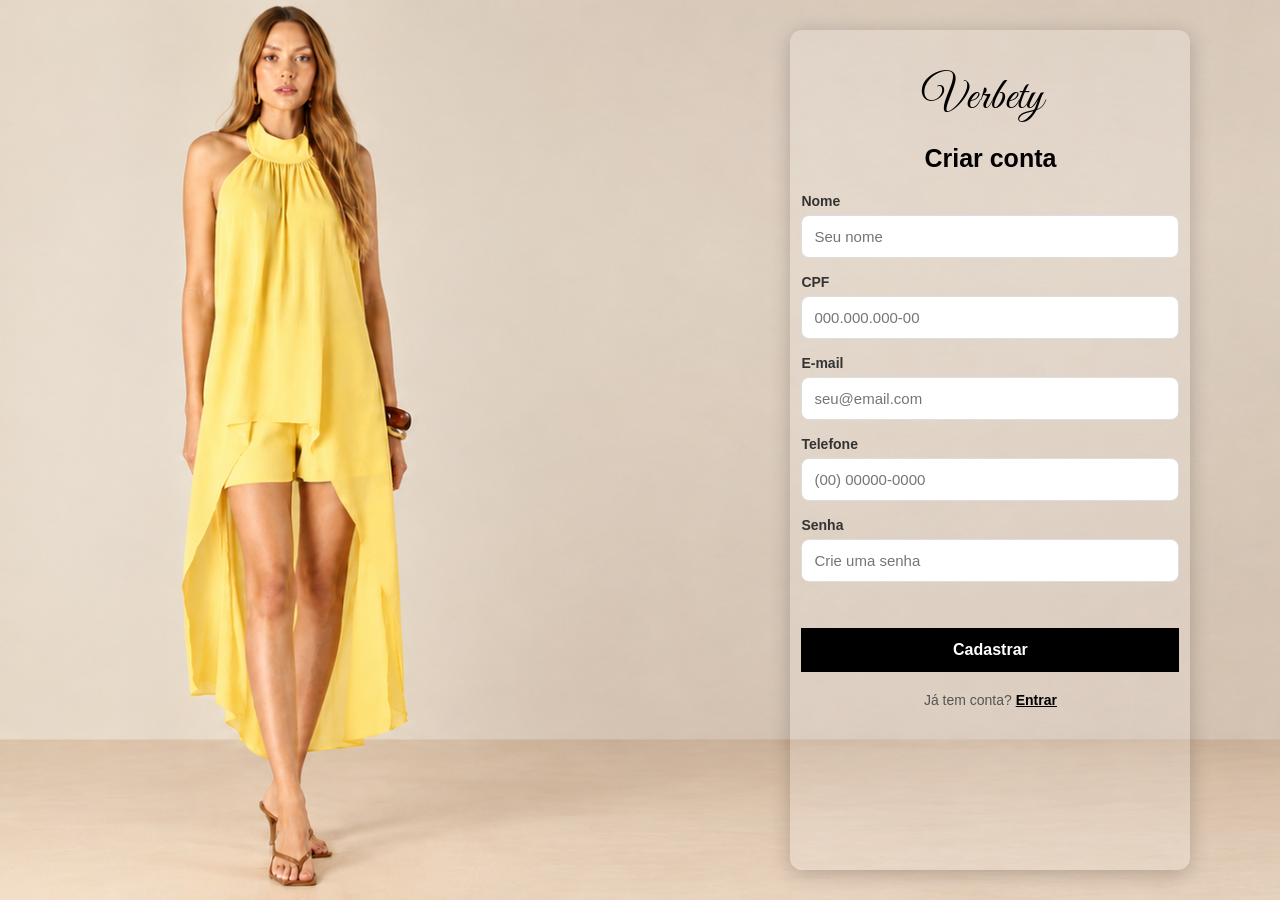
==== commit 56758f31: "padroniza botões, melhora checkout e pop-ups melhorados - Catálogo: filtro de Acessórios não esconde" ====
--- a/Front end/html/Cadastro.html
+++ b/Front end/html/Cadastro.html
@@ -10,6 +10,7 @@
     <link rel="preconnect" href="https://fonts.googleapis.com" />
     <link rel="preconnect" href="https://fonts.gstatic.com" crossorigin />
     <link href="https://fonts.googleapis.com/css2?family=Great+Vibes&display=swap" rel="stylesheet" />
+    <link rel="stylesheet" href="../css/ui.css" />
   </head>
   <body>
 
@@ -55,6 +56,7 @@
       <p class="cadastro-link">Já tem conta? <a href="Login.html">Entrar</a></p>
     </main>
 
+    <script src="../js/ui.js"></script>
     <script src="../js/cadastro.js"></script>
   </body>
 </html>
--- a/Front end/css/style.css
+++ b/Front end/css/style.css
@@ -1,3 +1,4 @@
+
 
 hr {
   border: none;
@@ -11,16 +12,15 @@
   font-size: 30px;
   color: #000;
 }
- 
-
 
 header h2 {
   font-size: 10px;
 }
 
 
-.header {
-  position: relative;
+.meu-header{
+  position: sticky;
+  top: 0; 
   display: grid;
   grid-template-columns: 1fr auto 1fr;
   align-items: center;
@@ -30,8 +30,9 @@
   background: #fff;
   box-sizing: border-box;
   width: 100%;
-}
-
+  z-index: 1000;
+
+}
 
 nav ul li {
   list-style: none;
@@ -52,33 +53,30 @@
   color: #ffc936;
 }
 
-.bi{
+.bi {
   font-size: 16px;
   transition: color 0.3s;
 }
 
-.bi:hover{
+.bi:hover {
   color: #ffc936;
 }
 
-.bi-heart{
+.bi-heart {
   transition: color 0.3s;
 }
 
-.bi-heart:hover{
+.bi-heart:hover {
   color: rgb(248, 67, 67);
 }
 
-
-.icones{
+.icones {
   display: flex;
   justify-content: flex-end;
   gap: 24px;
-
-}
-
-
-.icones{
+}
+
+.icones {
   display: flex;
   justify-content: flex-end;
   gap: 28px;
@@ -91,41 +89,86 @@
   transition: 0.3s;
 }
 
+/*------------------Busca do header------------------*/
+
+.busca-painel {
+  position: absolute;
+  top: 100%;
+  right: 24px;
+  width: min(360px, calc(100vw - 32px));
+  padding: 12px;
+  background: #fff;
+  border: 1px solid #e5e5e5;
+  box-shadow: 0 10px 26px rgba(0, 0, 0, 0.12);
+  display: none;
+}
+
+.busca-painel.aberto {
+  display: block;
+}
+
+.busca-painel input {
+  width: 100%;
+  padding: 10px 12px;
+  border: 1px solid #ccc;
+  background: #fff;
+  color: #000;
+  font: inherit;
+  font-size: 14px;
+  outline: none;
+}
+
+.busca-painel input:focus {
+  border-color: #000;
+}
+
+.busca-dica {
+  margin-top: 8px;
+  font-size: 12px;
+  color: #888;
+}
+
+.busca-dica:empty {
+  display: none;
+}
+
 /*------------------------------------------------Promocao-------------------------------------------------------*/
 
-.imagem-promocao{
+.divisoria3{
+  width: 80px;
+  height: 3px;
+  background-color: goldenrod;
+  margin: 0px auto 30px auto;
+}
+
+.imagem-promocao {
   display: flex;
   overflow: hidden;
   position: relative;
   margin-top: 20px;
   margin-bottom: 5px;
   border-radius: 2px;
-
-}
-
-.imagem-promocao img{
+}
+
+.imagem-promocao img {
   width: 100%;
   height: auto;
-  margin:auto;
+  margin: auto;
   object-fit: cover;
 }
 
-
-.texto-promocao{
+.texto-promocao {
   font-size: 26px;
-  font-weight: 800;
+  font-weight: 00;
   letter-spacing: 1px;
   margin-bottom: 100px;
   color: #111;
-  margin:  auto;
+  margin: auto;
   text-align: center;
   font-family: Arial, Helvetica, sans-serif;
-}
-
-
-
-
-
+  margin-top: 2%;
+  margin-bottom: 1%;
+}
 
 .lista-produtos {
   display: grid;
@@ -135,18 +178,15 @@
   margin-right: 50px;
 }
 
-
 .produto {
   min-width: 0;
 }
 
-
 .imagem-produto {
   position: relative;
   width: 100%;
   aspect-ratio: 3 / 4;
   overflow: hidden;
-  
 }
 
 .imagem-produto img {
@@ -158,22 +198,21 @@
   transition: transform 1s ease;
 }
 
-.imagem-1{
+.imagem-1 {
   transform: translateX(0);
 }
 
-.imagem-2{
+.imagem-2 {
   transform: translateX(100%);
 }
 
-.imagem-produto:hover .imagem-1{
+.imagem-produto:hover .imagem-1 {
   transform: translateX(-100%);
 }
 
-.imagem-produto:hover .imagem-2{
+.imagem-produto:hover .imagem-2 {
   transform: translateX(0);
 }
-
 
 .imagem-produto i {
   position: absolute;
@@ -182,24 +221,79 @@
   cursor: pointer;
 }
 
-
 .bi-heart {
   top: 15px;
   right: 15px;
 }
 
-
 .bi-bag {
   bottom: 15px;
   right: 15px;
 }
 
+/*------------------Sacolinha dos cards------------------*/
+
+.btn-sacola {
+  position: absolute;
+  bottom: 15px;
+  right: 15px;
+  z-index: 3;
+  width: 42px;
+  height: 42px;
+  border: none;
+  border-radius: 0;
+  background: #fff;
+  color: #111;
+  display: flex;
+  align-items: center;
+  justify-content: center;
+  cursor: pointer;
+  box-shadow: 0 4px 12px rgba(0, 0, 0, 0.16);
+  transition: background 0.3s, color 0.3s, transform 0.3s;
+}
+
+.btn-sacola:hover {
+  background: #111;
+  color: #fff;
+  transform: scale(1.06);
+}
+
+.btn-sacola.carregando {
+  opacity: 0.6;
+  pointer-events: none;
+}
+
+.btn-sacola i,
+.imagem-produto .btn-sacola i {
+  position: static;
+  font-size: 18px;
+}
+
+.toast-carrinho {
+  position: fixed;
+  left: 50%;
+  bottom: 28px;
+  transform: translateX(-50%) translateY(16px);
+  background: #111;
+  color: #fff;
+  padding: 12px 22px;
+  border-radius: 4px;
+  font-size: 14px;
+  z-index: 3000;
+  opacity: 0;
+  pointer-events: none;
+  transition: opacity 0.3s, transform 0.3s;
+}
+
+.toast-carrinho.visivel {
+  opacity: 1;
+  transform: translateX(-50%) translateY(0);
+}
 
 .nome {
   margin-top: 7px;
   font-size: 16px;
 }
-
 
 .produto strong {
   display: block;
@@ -207,33 +301,27 @@
   font-size: 16px;
 }
 
-
-
 /*------------------------------------------------Carrossel-----------------------------------------------------*/
-.slider{
-
+.slider {
   position: relative;
   width: 100%;
-  margin-top: 30px ;
+  margin-top: 30px;
   height: 50%;
-  margin:auto;
-
-
-}
-
+  margin: auto;
+}
 
 .slides {
   width: 100%;
   overflow: hidden;
 }
 
-.track{
+.track {
   display: flex;
   transition: transform 0.6s ease-in-out;
 }
 
 .slide {
-  flex: 0 0 100%;          
+  flex: 0 0 100%;
   width: 100%;
   object-fit: cover;
 }
@@ -251,9 +339,12 @@
   z-index: 10;
 }
 
-.prev { left: 0; }
-.next { right: 0; }
-
+.prev {
+  left: 0;
+}
+.next {
+  right: 0;
+}
 
 /*------------------Botaos de criar e entra na conta------------------*/
 
@@ -282,21 +373,20 @@
 
 .btn-auth.btn-black,
 .btn-auth.btn-outline {
-	background: #fff;
-	color: #000;
-	border: 1px solid #000;
+  background: #fff;
+  color: #000;
+  border: 1px solid #000;
 }
 
 .btn-auth.btn-black:hover,
 .btn-auth.btn-outline:hover {
-	background: #000;
-	color: #fff;
-}
-
-body{
+  background: #000;
+  color: #fff;
+}
+
+body {
   overflow: auto;
 }
-
 
 .cart-icon {
   border-left: 3px solid #f5f5f5;
@@ -308,18 +398,29 @@
 
 /*--------------------------container---------------------------------------*/
 
-
-.card-container{
+.titulo-categoria{
+  text-align: center;
+  margin-top: 3%;
+  margin-bottom: 1%;
+
+}
+
+.divisoria2{
+  width: 80px;
+  height: 3px;
+  background-color: goldenrod;
+  margin: 10px auto 0px auto;
+}
+
+.card-container {
   display: flex;
   flex-wrap: wrap;
-  justify-content: center; 
-  gap: 10px; 
+  justify-content: center;
+  gap: 10px;
   margin-top: 20px;
-  
-
-}
-
-.card{
+}
+
+.card {
   width: 420px;
   background-color: #f5f5f5;
   height: 500px;
@@ -329,103 +430,85 @@
   margin: 2px;
   position: relative;
   transition: transform 0.3s ease;
-  
-}
-.card:hover{
+}
+.card:hover {
   transform: translateY(-10px);
 }
 
-
-.card img{
+.card img {
   width: 100%;
   height: 100%;
   object-fit: cover;
-  
-}
-
-.card-content{
+}
+
+.card-content {
   position: absolute;
   bottom: 40px;
 }
 
-
-
-.card-content h3{
+.card-content h3 {
   padding-left: 150px;
   font-weight: bolder;
   font-size: 25px;
-  margin: 0 0  10px;
+  margin: 0 0 10px;
   color: #ffffff;
   letter-spacing: 0.5px;
- 
-}
-
-.p1{
+}
+
+.p1 {
   padding-left: 100px;
   font-size: 15px;
   margin: 0 0 20px;
-  font-weight:bolder;
+  font-weight: bolder;
   color: #ffffff;
   text-align: center;
 }
 
-.p2{
+.p2 {
   padding-left: 130px;
   font-size: 15px;
   margin: 0 0 20px;
-  font-weight:bolder;
+  font-weight: bolder;
   color: #ffffff;
   text-align: center;
 }
 
-.p3{
+.p3 {
   padding-left: 110px;
   font-size: 15px;
   max-width: 300px;
   margin: 0 0 7px;
-  font-weight:bolder;
+  font-weight: bolder;
   color: #ffffff;
   text-align: center;
 }
 
-.linha1{
-  width:100px;
+.linha1 {
+  width: 100px;
   height: 3px;
   background-color: #ffffff;
-  margin: 0px auto  10px 156px ;
-  
-}
-.linha2{
-  width:100px;
+  margin: 0px auto 10px 156px;
+}
+.linha2 {
+  width: 100px;
   height: 3px;
   background-color: #ffffff;
-  margin: 0px auto  10px 166px ;
-  
-}
-.linha3{
-  width:100px;
+  margin: 0px auto 10px 166px;
+}
+.linha3 {
+  width: 100px;
   height: 3px;
   background-color: #ffffff;
-  margin: 0px auto  10px 156px ;
-  
-}
-
-.imgem-animada{
-  transition: transform 0.3s ease;
-}
-
-.imgem-animada:hover{
-  transform: translateY(-20px);
-}
-
+  margin: 0px auto 10px 156px;
+}
 
 /* --------------------------------------------------Texto------------------------------------------- */
 
 .card-container2 {
   display: flex;
-  flex-wrap: nowrap;          
+  flex-wrap: nowrap;
   justify-content: center;
-  align-items: center;        
+  align-items: center;
   gap: 40px;
   margin-top: 20px;
   margin-bottom: 40px;
@@ -434,13 +517,12 @@
   padding: 0 24px;
 }
 
-
 .card2 {
-  flex: 0 1 325px;            
+  flex: 0 1 325px;
   width: 100%;
   max-width: 325px;
   height: auto;
-  aspect-ratio: 325 / 500;    
+  aspect-ratio: 325 / 500;
   margin: 0;
   background-color: #f5f5f5;
   border-radius: 2px;
@@ -449,40 +531,14 @@
   position: relative;
 }
 
-
-.card2 img{
+.card2 img {
   width: 100%;
   height: 100%;
   object-fit: cover;
-  
-}
-
-.card-content2{
-  position: absolute;
-  bottom: 40px;
-}
-
-
-
-.card-content2 h3{
-  padding-left: 100px;
-  font-weight: bolder;
-  font-size: 25px;
-  margin: 0 0  20px;
-  color: #D3AF37;
-}
-
-.card-content2 p{
-  padding-left: 110px;
-  font-size: 20px;
-  margin: 0 0 20px;
-  font-weight:bolder;
-  color: #ffffff;
-}
-
+}
 
 .secao {
-  flex: 1 1 0;                
+  flex: 1 1 0;
   min-width: 0;
   max-width: 500px;
   margin: 0;
@@ -491,7 +547,6 @@
   font-family: Arial, sans-serif;
 }
 
-
 .titulo {
   font-size: 24px;
   font-weight: 800;
@@ -512,45 +567,6 @@
   line-height: 1.7;
   color: #333;
   margin-bottom: 25px;
-
-}
-
-/*---------------------------------------------------------Trocas-----------------------------------------------------------------*/
-
-.troca{
-  display: flex;
-  overflow: hidden;
-  position: relative;
-  margin-top: 20px;
-  border-radius: 2px;
-
-}
-
-.troca img{
-  width: 75%;
-  height: auto;
-  margin:auto;
-  object-fit: cover;
-}
-
-.card-troca {
-  
-  box-shadow: 0 4px 8px 0 rgba(0,0,0,0.2);
-  transition: 0.3s;
-  width: 100%;
-  margin-bottom: 10px;
-  border-radius: 10px;
-   
-}
-
-.card-troca:hover {
-  box-shadow: 0 8px 16px 0 rgba(0,0,0,0.2);
-  transform: translateY(-5px);
-}
-
-.container-troca {
-  top: 10px;
-  padding: 0px 10px;
 }
 
 /*------------------------------------------------------------footer----------------------------------------------------------*/
@@ -564,16 +580,24 @@
   --radius: 8px;
 }
 
-* { box-sizing: border-box; margin: 0; padding: 0; }
+* {
+  box-sizing: border-box;
+  margin: 0;
+  padding: 0;
+}
 
 body {
-  font-family: 'Trebuchet MS', 'Lucida Sans Unicode', 'Lucida Grande', 'Lucida Sans', Arial, sans-serif;
+  font-family:
+    "Trebuchet MS", "Lucida Sans Unicode", "Lucida Grande", "Lucida Sans",
+    Arial, sans-serif;
   min-height: 100vh;
   display: flex;
   flex-direction: column;
 }
 
-main { flex: 1; }
+main {
+  flex: 1;
+}
 
 .footer {
   background: var(--bg);
@@ -607,7 +631,9 @@
   max-width: 320px;
   color: #000;
   /* font-family: "Great Vibes", cursive; */
-  font-family: 'Trebuchet MS', 'Lucida Sans Unicode', 'Lucida Grande', 'Lucida Sans', Arial, sans-serif;
+  font-family:
+    "Trebuchet MS", "Lucida Sans Unicode", "Lucida Grande", "Lucida Sans",
+    Arial, sans-serif;
 }
 
 .footer__news {
@@ -618,16 +644,21 @@
   padding: 4px;
 }
 
-
-.footer__news input::placeholder { color: var(--muted); }
-.footer__news input:focus { outline: none; }
-.footer__news:focus-within { box-shadow: 0 0 0 2px var(--accent); }
+.footer__news input::placeholder {
+  color: var(--muted);
+}
+.footer__news input:focus {
+  outline: none;
+}
+.footer__news:focus-within {
+  box-shadow: 0 0 0 2px var(--accent);
+}
 
 .footer__news button {
   background: var(--accent);
   color: var(--bg);
   border: 0;
-  border-radius: 6px;
+  border-radius: 0;
   padding: 0 16px;
   font: inherit;
   font-size: 14px;
@@ -663,7 +694,6 @@
 .footer__col a:hover,
 .footer__col a:focus-visible {
   color: #ffc936;
-
 }
 
 /* Barra inferior */
@@ -681,7 +711,6 @@
 .footer__bar p {
   font-size: 13px;
   color: var(--muted);
-  
 }
 
 .footer__social {
@@ -694,10 +723,12 @@
   height: 38px;
   display: grid;
   place-items: center;
-  border-radius: 50%;
+  border-radius: 0;
   background: var(--bg-soft);
   color: var(--text);
-  transition: background .2s, color .2s;
+  transition:
+    background 0.2s,
+    color 0.2s;
 }
 
 .footer__social a:hover,
@@ -714,16 +745,26 @@
 
 /* Responsivo */
 @media (max-width: 900px) {
-  .footer__inner { grid-template-columns: 1fr 1fr; }
-  .footer__brand { grid-column: 1 / -1; }
+  .footer__inner {
+    grid-template-columns: 1fr 1fr;
+  }
+  .footer__brand {
+    grid-column: 1 / -1;
+  }
 }
 
 @media (max-width: 520px) {
-  .footer__inner { grid-template-columns: 1fr; gap: 36px; }
-  .footer__bar { flex-direction: column-reverse; text-align: center; }
-}
-
-.linha{
+  .footer__inner {
+    grid-template-columns: 1fr;
+    gap: 36px;
+  }
+  .footer__bar {
+    flex-direction: column-reverse;
+    text-align: center;
+  }
+}
+
+.linha {
   color: #000;
 }
 
@@ -731,12 +772,10 @@
   background: var(--bg);
   color: #00000059;
   padding-top: 64px;
-  border-top: 1px solid
-}
-
+  border-top: 1px solid;
+}
 
 /*------------------------------------------------------------Hero-----------------------------------------------------------*/
-
 
 .hero {
   height: 350px;
@@ -749,9 +788,10 @@
   align-items: center;
   color: white;
   text-align: center;
-  font-family: 'Trebuchet MS', 'Lucida Sans Unicode', 'Lucida Grande', 'Lucida Sans', Arial, sans-serif;
-}
-
+  font-family:
+    "Trebuchet MS", "Lucida Sans Unicode", "Lucida Grande", "Lucida Sans",
+    Arial, sans-serif;
+}
 
 .conteudo {
   width: 70%;
@@ -783,10 +823,9 @@
   line-height: 1.5;
   color: #000;
 }
-
 
 .espaco {
   height: 800px;
   padding-top: 100px;
   text-align: center;
-}+}
--- a/Front end/css/login.css
+++ b/Front end/css/login.css
@@ -60,7 +60,7 @@
 .login-toggle {
   display: flex;
   background: #ffffff;
-  border-radius: 8px;
+  border-radius: 0;
   padding: 4px;
   margin-bottom: 25px;
 }
@@ -70,7 +70,7 @@
   padding: 10px 0;
   border: none;
   background: transparent;
-  border-radius: 6px;
+  border-radius: 0;
   font-size: 15px;
   font-weight: 600;
   cursor: pointer;
@@ -125,7 +125,7 @@
   width: 100%;
   padding: 13px;
   border: none;
-  border-radius: 8px;
+  border-radius: 0;
   background: #000;
   color: #fff;
   font-size: 16px;
--- a/Front end/css/nav.css
+++ b/Front end/css/nav.css
@@ -1,120 +1,3 @@
-/*------------------Submenu de categorias (abre no hover)------------------*/
-
-.nav-cat {
-	position: relative;
-}
-
-.nav-cat > .lv {
-	display: inline-flex;
-	align-items: center;
-	gap: 7px;
-}
-
-.nav-cat > .lv::after {
-	content: "";
-	display: inline-block;
-	border-left: 5px solid transparent;
-	border-right: 5px solid transparent;
-	border-top: 6px solid currentColor;
-	transition: transform 0.25s ease;
-}
-
-.nav-cat:hover > .lv::after {
-	transform: rotate(180deg);
-}
-
-.nav-cat::before {
-	content: "";
-	position: absolute;
-	left: 12px;
-	right: 12px;
-	bottom: 1px;
-	height: 2px;
-	background: #000;
-	transform: scaleX(0);
-	transform-origin: left center;
-	transition: transform 0.25s ease;
-}
-
-.nav-cat:hover::before {
-	transform: scaleX(1);
-}
-
-.submenu {
-	position: absolute;
-	top: calc(100% - 8px);
-	left: 0;
-	min-width: 235px;
-	margin: 0;
-	padding: 14px 0 8px;
-	background: #fff;
-	border: 1px solid #e2e2e2;
-	border-radius: 0 0 8px 8px;
-	box-shadow: 0 14px 30px rgba(0, 0, 0, 0.14);
-	opacity: 0;
-	visibility: hidden;
-	transform: translateY(-12px);
-	transition: opacity 0.22s ease, transform 0.22s ease, visibility 0.22s;
-	z-index: 40;
-}
-
-.nav-cat:hover .submenu,
-.nav-cat:focus-within .submenu {
-	opacity: 1;
-	visibility: visible;
-	transform: translateY(0);
-}
-
-.submenu li {
-	display: block;
-	position: static;
-	margin: 0;
-	padding: 0;
-	opacity: 0;
-	transform: translateX(-10px);
-	transition: opacity 0.2s ease, transform 0.2s ease;
-}
-
-.nav-cat:hover .submenu li,
-.nav-cat:focus-within .submenu li {
-	opacity: 1;
-	transform: translateX(0);
-}
-
-.nav-cat:hover .submenu li:nth-child(1) { transition-delay: 0.05s; }
-.nav-cat:hover .submenu li:nth-child(2) { transition-delay: 0.09s; }
-.nav-cat:hover .submenu li:nth-child(3) { transition-delay: 0.13s; }
-.nav-cat:hover .submenu li:nth-child(4) { transition-delay: 0.17s; }
-.nav-cat:hover .submenu li:nth-child(5) { transition-delay: 0.21s; }
-
-.submenu a {
-	display: block;
-	padding: 11px 18px;
-	font-size: 16px;
-	font-weight: 400;
-	color: #333;
-	text-decoration: none;
-	white-space: nowrap;
-	border-left: 3px solid transparent;
-	transition: background 0.18s ease, padding-left 0.18s ease, color 0.18s ease;
-}
-
-.submenu a:hover {
-	background: #000;
-	color: #fff;
-	padding-left: 28px;
-}
-
-.submenu a.ativo {
-	font-weight: 700;
-	color: #000;
-	border-left-color: #000;
-}
-
-.submenu a.ativo:hover {
-	color: #fff;
-}
-
 /*------------------Menu principal------------------*/
 
 .menu-principal {
@@ -155,7 +38,7 @@
 	background: #fff;
 	border: 1px solid #000;
 	padding: 9px 16px;
-	border-radius: 6px;
+	border-radius: 0;
 	margin-bottom: 20px;
 	transition: background 0.2s, color 0.2s;
 }
@@ -185,4 +68,4 @@
 	border-radius: 50%;
 	min-width: 17px;
 	text-align: center;
-}+}
--- a/Front end/css/ui.css
+++ b/Front end/css/ui.css
@@ -0,0 +1,223 @@
+/* ---------------- Pop-ups e avisos do site ---------------- */
+
+.ui-overlay {
+  position: fixed;
+  inset: 0;
+  z-index: 6000;
+  display: flex;
+  align-items: center;
+  justify-content: center;
+  padding: 20px;
+  background: rgba(0, 0, 0, 0.55);
+  opacity: 0;
+  transition: opacity 0.16s ease;
+}
+
+.ui-overlay--visivel {
+  opacity: 1;
+}
+
+.ui-modal {
+  width: min(430px, 100%);
+  background: #fff;
+  border: 1px solid #111;
+  border-top: 6px solid #111;
+  border-radius: 0;
+  padding: 26px 26px 22px;
+  box-shadow: 10px 10px 0 rgba(0, 0, 0, 0.16);
+  transform: translateY(10px) scale(0.98);
+  transition: transform 0.16s ease;
+  font-family: "Trebuchet MS", "Lucida Sans Unicode", "Lucida Grande", Arial, sans-serif;
+  color: #111;
+}
+
+.ui-overlay--visivel .ui-modal {
+  transform: translateY(0) scale(1);
+}
+
+.ui-overlay[data-tipo="sucesso"] .ui-modal {
+  border-top-color: #188038;
+}
+
+.ui-overlay[data-tipo="erro"] .ui-modal {
+  border-top-color: #b00020;
+}
+
+.ui-overlay[data-tipo="aviso"] .ui-modal {
+  border-top-color: #d49b00;
+}
+
+.ui-modal__simbolo {
+  width: 38px;
+  height: 38px;
+  display: grid;
+  place-items: center;
+  margin-bottom: 14px;
+  background: #111;
+  color: #fff;
+  font-size: 20px;
+  font-weight: 700;
+  line-height: 1;
+}
+
+.ui-overlay[data-tipo="sucesso"] .ui-modal__simbolo {
+  background: #188038;
+}
+
+.ui-overlay[data-tipo="erro"] .ui-modal__simbolo {
+  background: #b00020;
+}
+
+.ui-overlay[data-tipo="aviso"] .ui-modal__simbolo {
+  background: #d49b00;
+}
+
+.ui-modal__titulo {
+  margin: 0 0 8px;
+  font-size: 20px;
+  font-weight: 800;
+  letter-spacing: 0.3px;
+}
+
+.ui-modal__mensagem {
+  margin: 0;
+  font-size: 15px;
+  line-height: 1.55;
+  color: #444;
+  white-space: pre-line;
+}
+
+.ui-modal__acoes {
+  display: flex;
+  justify-content: flex-end;
+  gap: 10px;
+  margin-top: 24px;
+}
+
+.ui-btn {
+  min-width: 110px;
+  padding: 11px 18px;
+  border-radius: 0;
+  border: 1px solid #111;
+  font-family: inherit;
+  font-size: 13px;
+  font-weight: 700;
+  letter-spacing: 0.6px;
+  text-transform: uppercase;
+  cursor: pointer;
+  transition: background 0.2s, color 0.2s, border-color 0.2s;
+}
+
+.ui-btn--primario {
+  background: #111;
+  color: #fff;
+}
+
+.ui-btn--primario:hover {
+  background: #ffc936;
+  color: #111;
+  border-color: #ffc936;
+}
+
+.ui-btn--perigo {
+  background: #b00020;
+  border-color: #b00020;
+}
+
+.ui-btn--perigo:hover {
+  background: #fff;
+  color: #b00020;
+  border-color: #b00020;
+}
+
+.ui-btn--secundario {
+  background: #fff;
+  color: #111;
+}
+
+.ui-btn--secundario:hover {
+  background: #f2ece2;
+}
+
+.ui-btn:focus-visible {
+  outline: 3px solid #ffc936;
+  outline-offset: 2px;
+}
+
+/* ---------------- Toast ---------------- */
+
+.ui-toast-container {
+  position: fixed;
+  right: 22px;
+  bottom: 22px;
+  z-index: 6100;
+  display: flex;
+  flex-direction: column;
+  gap: 10px;
+  width: min(340px, calc(100vw - 32px));
+  pointer-events: none;
+}
+
+.ui-toast {
+  display: flex;
+  align-items: stretch;
+  background: #111;
+  color: #fff;
+  border-radius: 0;
+  box-shadow: 6px 6px 0 rgba(0, 0, 0, 0.18);
+  font-family: "Trebuchet MS", "Lucida Sans Unicode", "Lucida Grande", Arial, sans-serif;
+  font-size: 14px;
+  line-height: 1.45;
+  cursor: pointer;
+  pointer-events: auto;
+  opacity: 0;
+  transform: translateY(14px);
+  transition: opacity 0.22s ease, transform 0.22s ease;
+}
+
+.ui-toast--visivel {
+  opacity: 1;
+  transform: translateY(0);
+}
+
+.ui-toast__barra {
+  width: 6px;
+  flex: 0 0 6px;
+  background: #ffc936;
+}
+
+.ui-toast[data-tipo="sucesso"] .ui-toast__barra {
+  background: #188038;
+}
+
+.ui-toast[data-tipo="erro"] .ui-toast__barra {
+  background: #b00020;
+}
+
+.ui-toast[data-tipo="aviso"] .ui-toast__barra {
+  background: #d49b00;
+}
+
+.ui-toast__texto {
+  padding: 13px 16px;
+}
+
+@media (max-width: 520px) {
+  .ui-modal {
+    padding: 22px 18px 18px;
+    box-shadow: 6px 6px 0 rgba(0, 0, 0, 0.16);
+  }
+
+  .ui-modal__acoes {
+    flex-direction: column-reverse;
+  }
+
+  .ui-btn {
+    width: 100%;
+  }
+
+  .ui-toast-container {
+    right: 12px;
+    bottom: 12px;
+  }
+}
